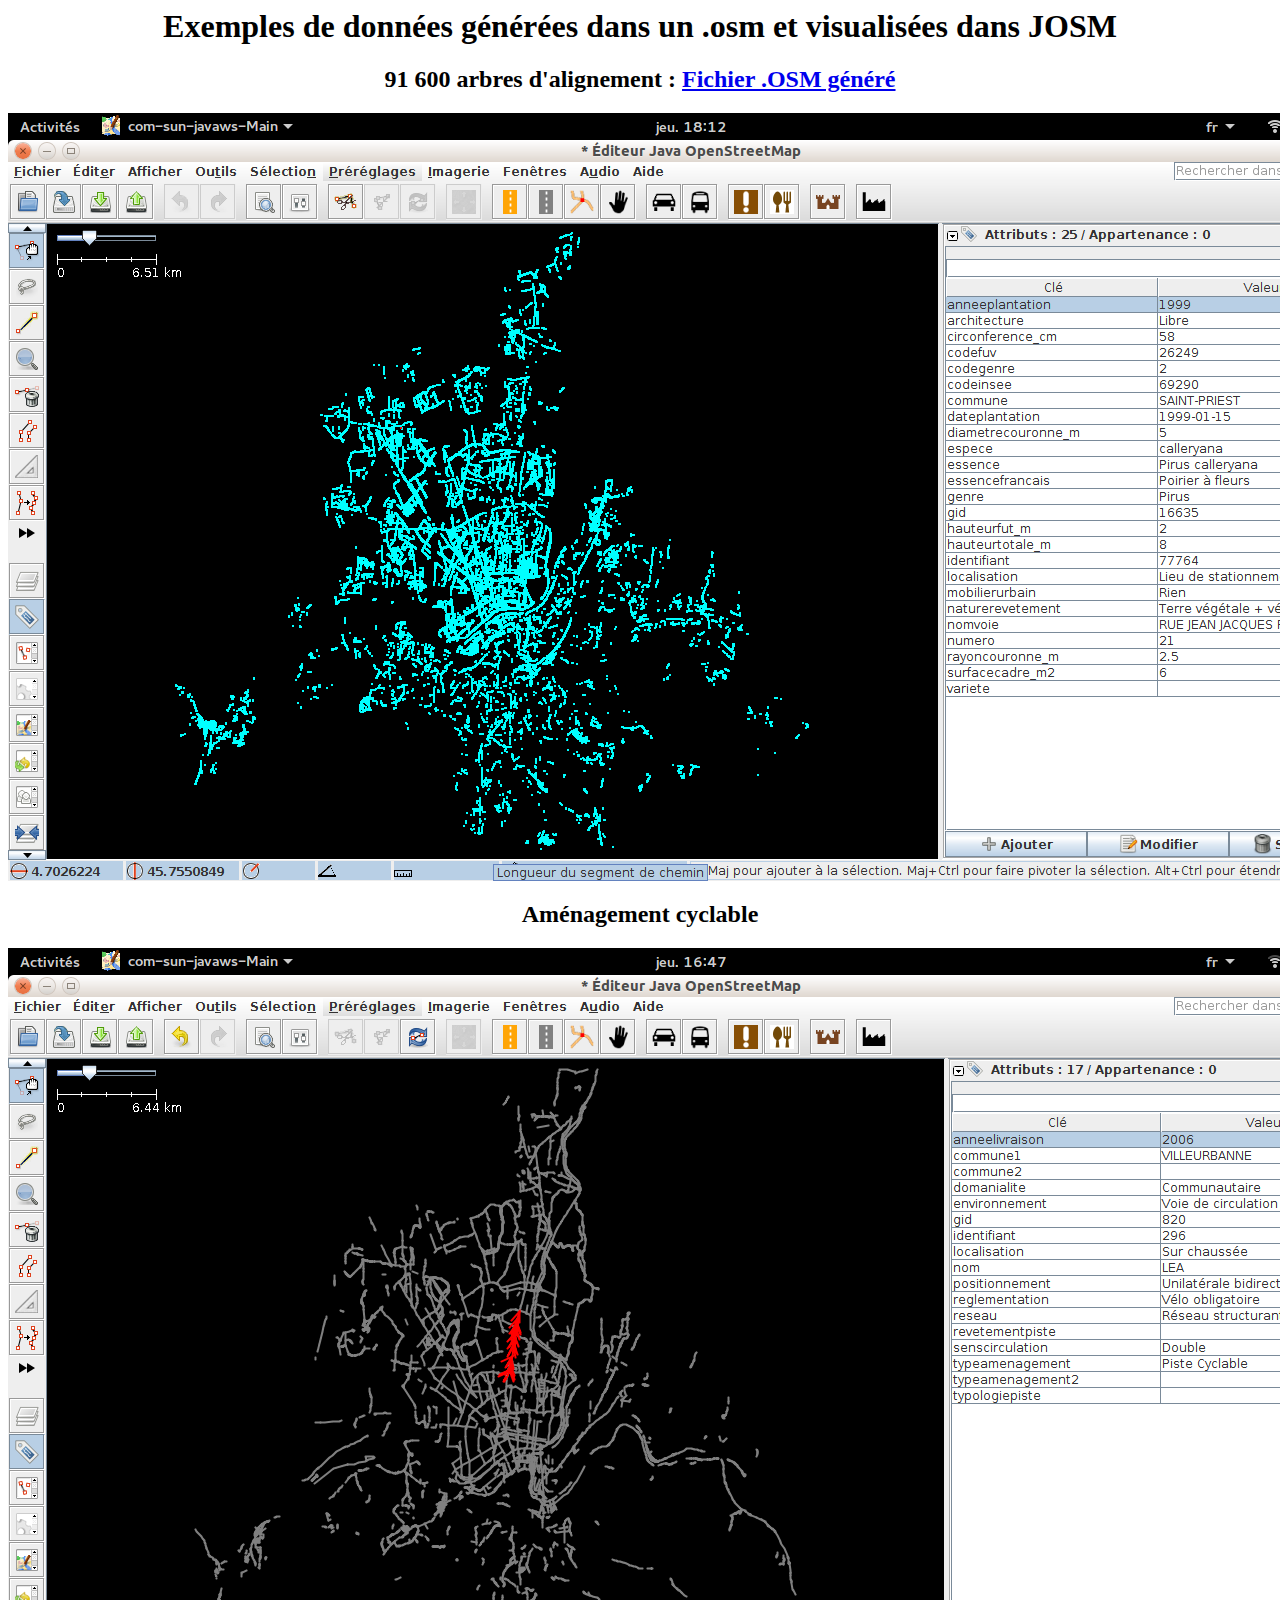
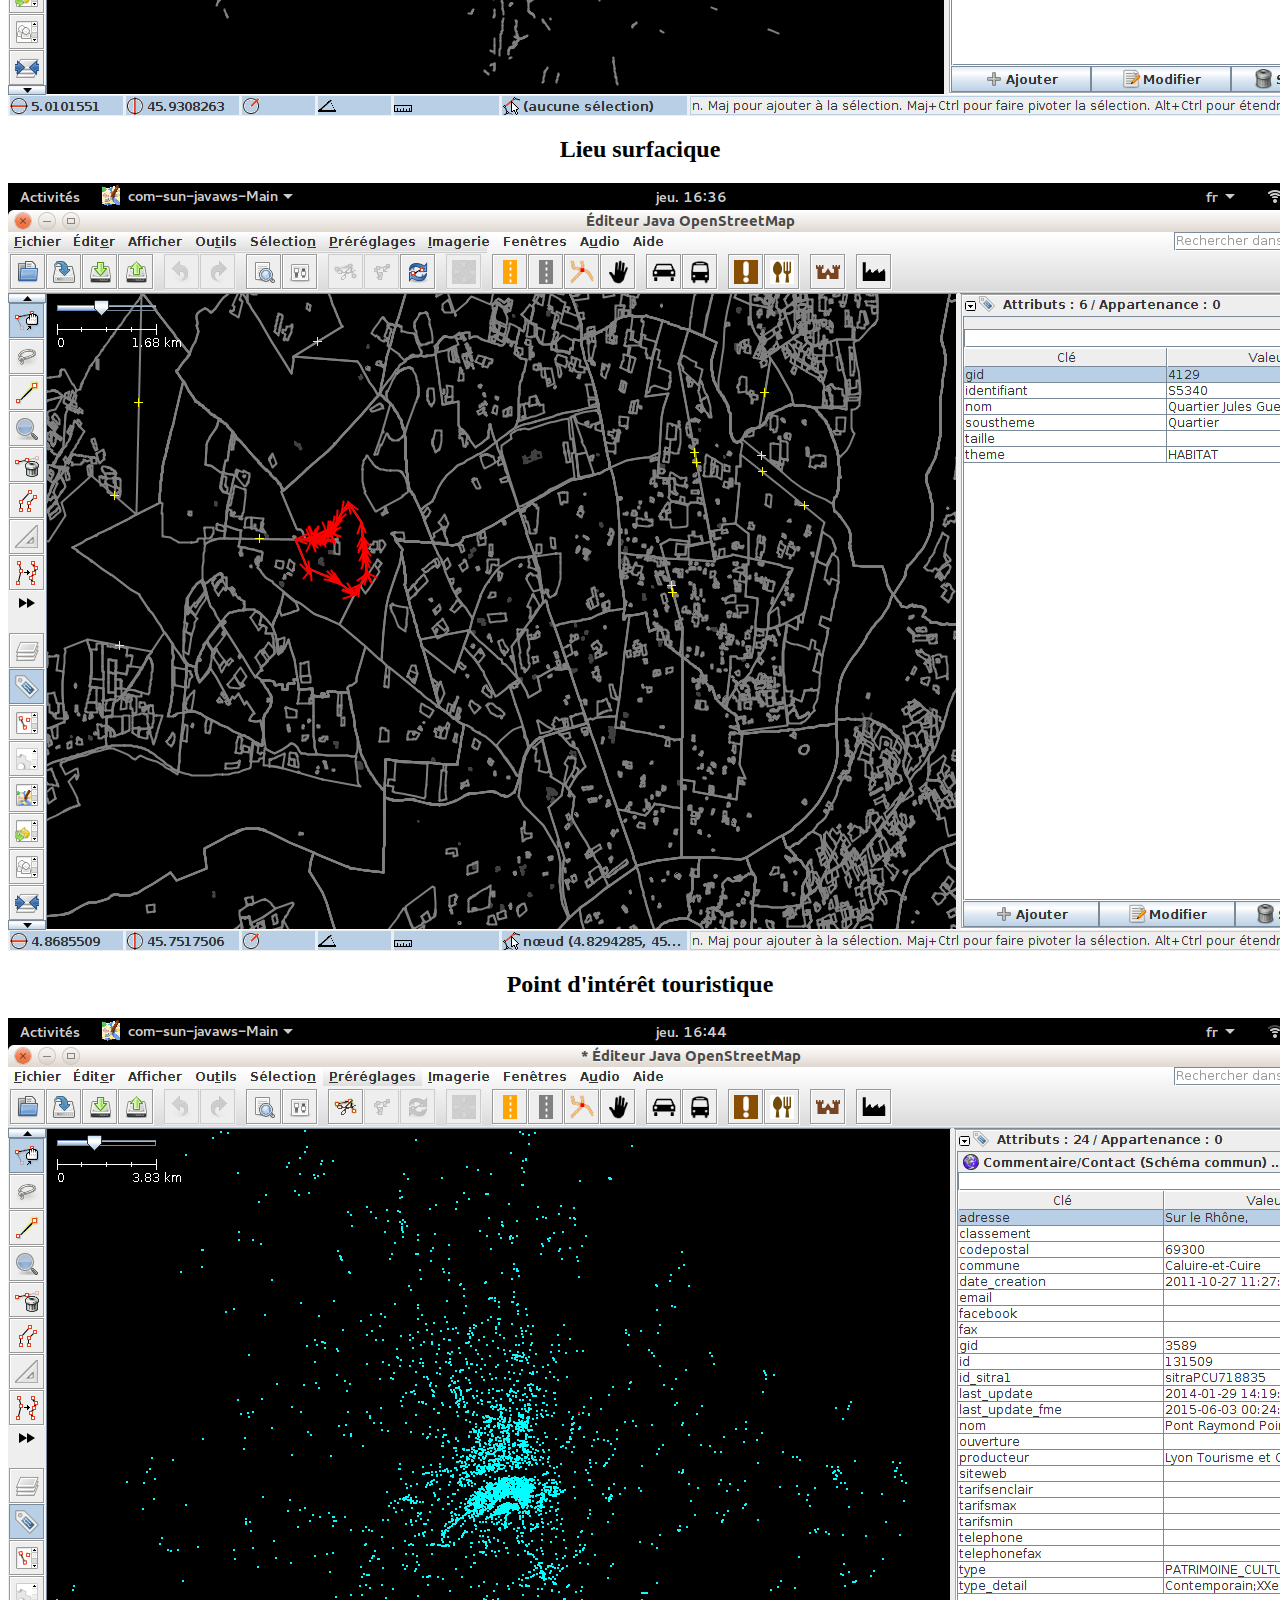
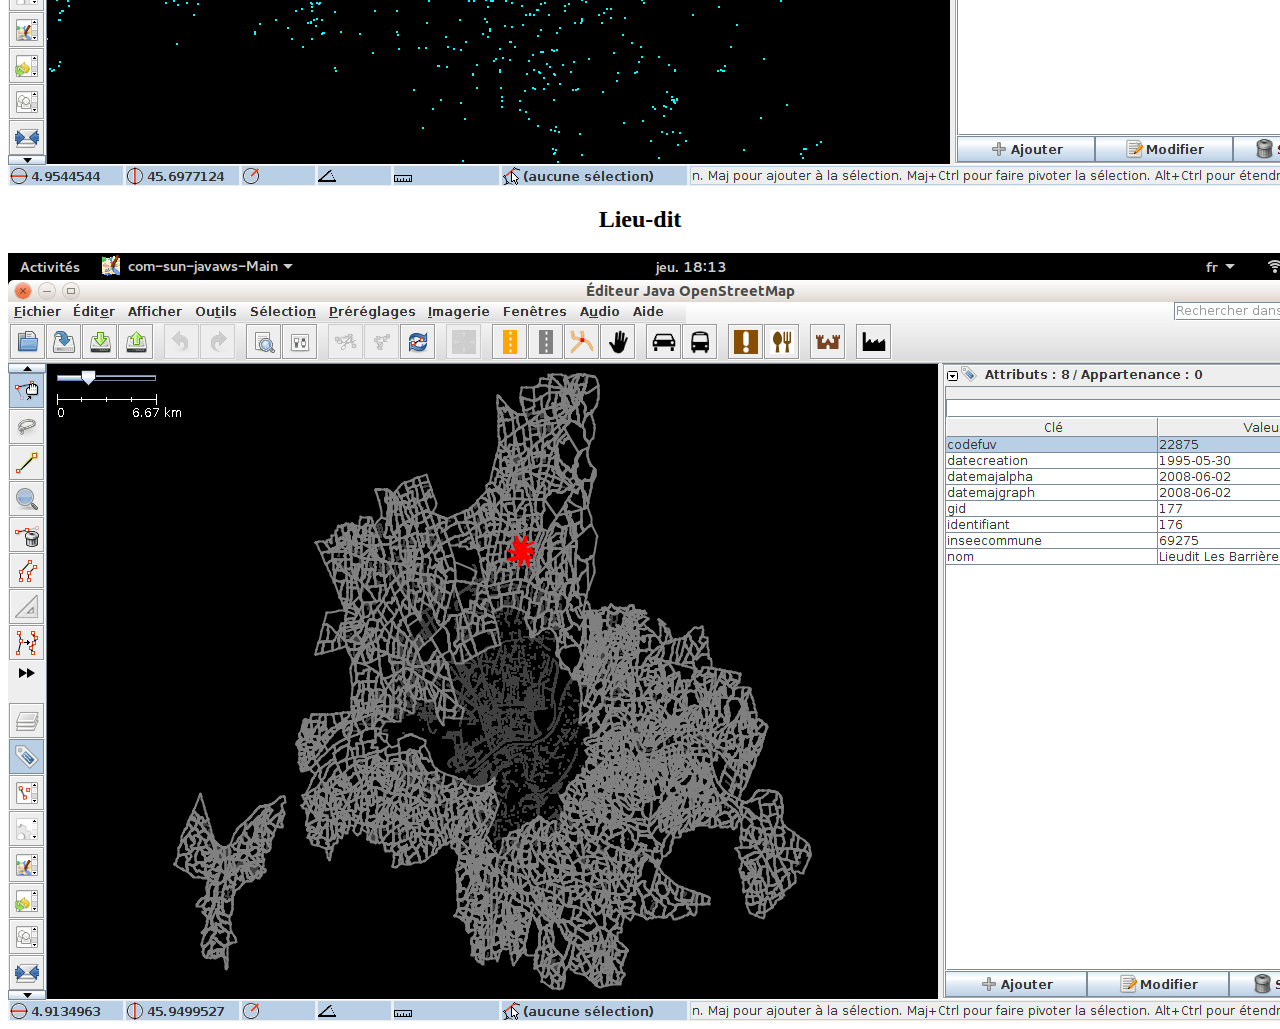
==== Help-fr/index.html @ 969742b0 "help" ====
<html>

<head>
	<meta http-equiv="Content-Type" content="text/html; charset=UTF-8" />
</head>

<body align="center">
<h1>Exemples de données générées dans un .osm et visualisées dans JOSM</h1>

<h2>91 600 arbres d'alignement : <a href="arbre d'alignement.osm">Fichier .OSM généré</a></h2>
<img src="91600 arbres d'alignement.png" />

<h2>Aménagement cyclable</h2>
<img src="Aménagement cyclable - gros plan dans JOSM.png" />

<h2>Lieu surfacique</h2>
<img src="Lieu surfacique - gros plan dans JOSM.png" />

<h2>Point d'intérêt touristique</h2>
<img src="Point d'intérêt touristique - gros plan dans JOSM.png" />

<h2>Lieu-dit</h2>
<img src="Lieu-dit.png" />

</body>



</html>
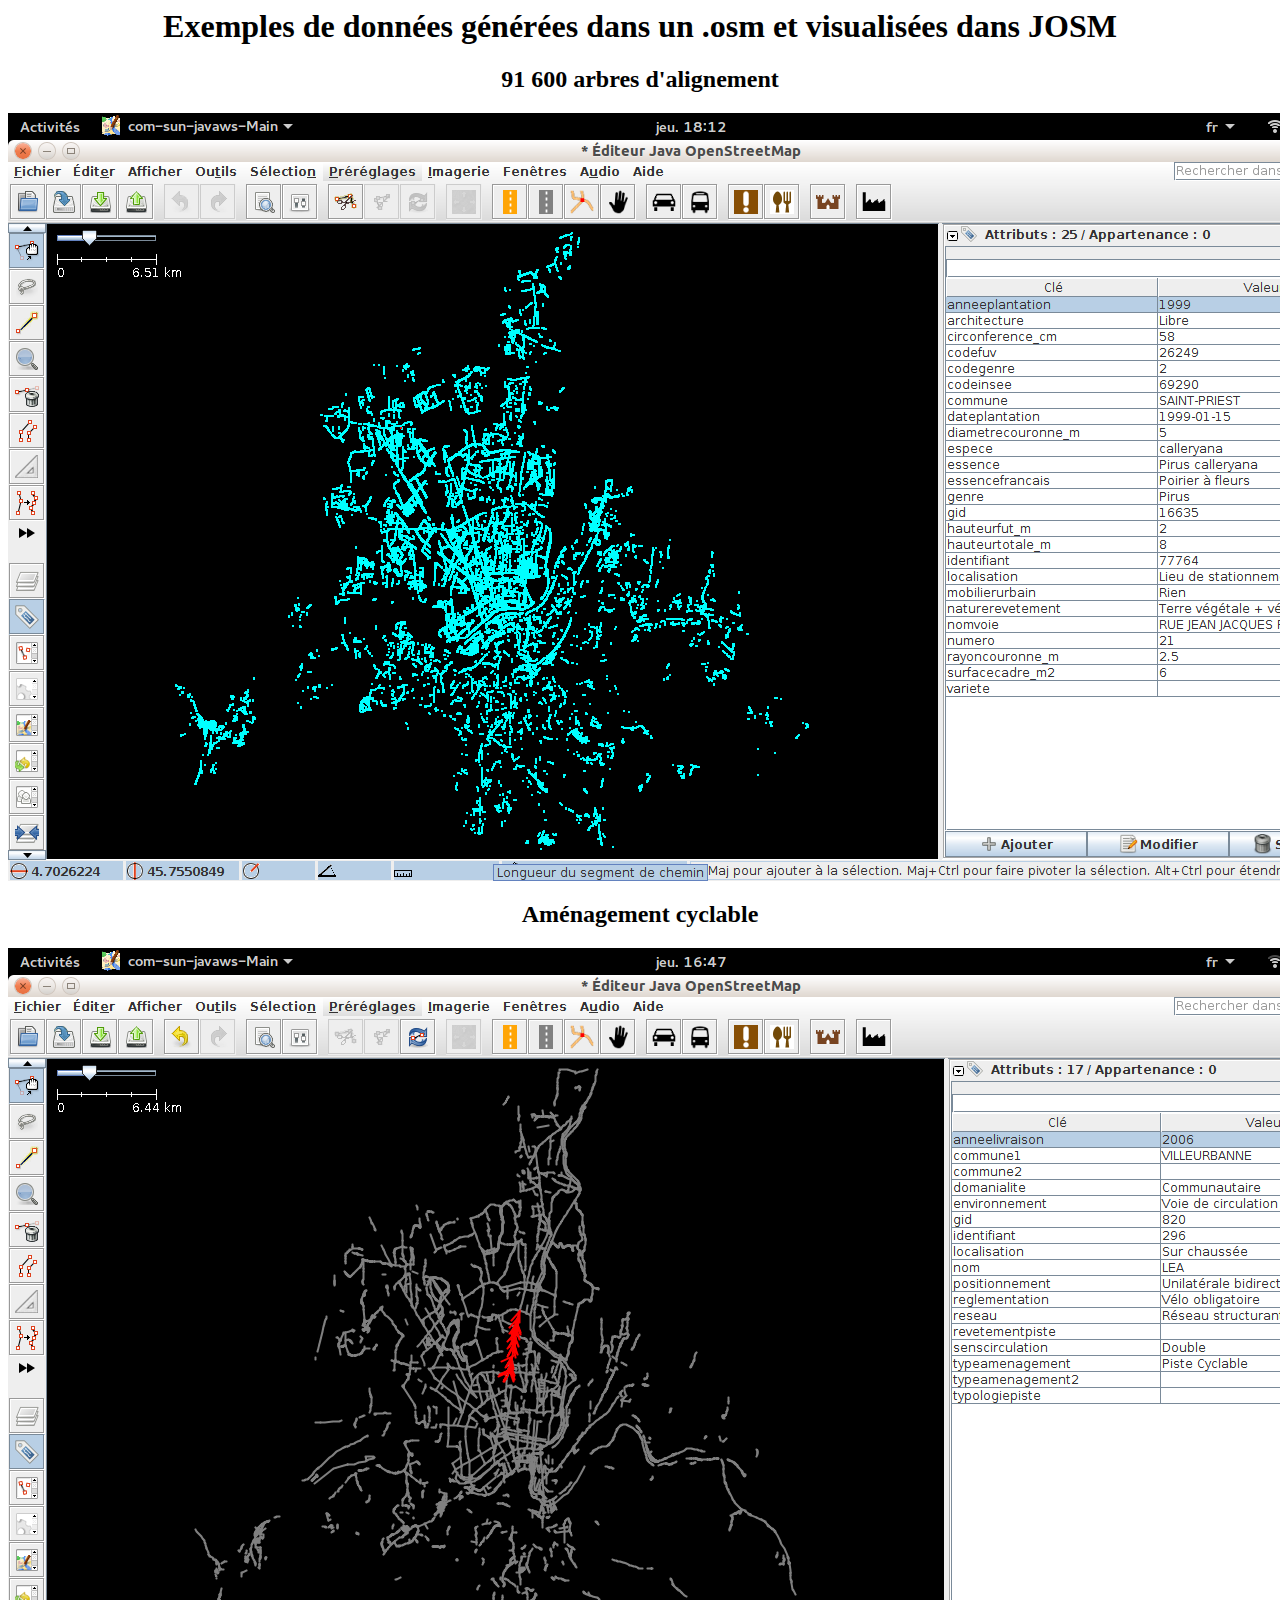
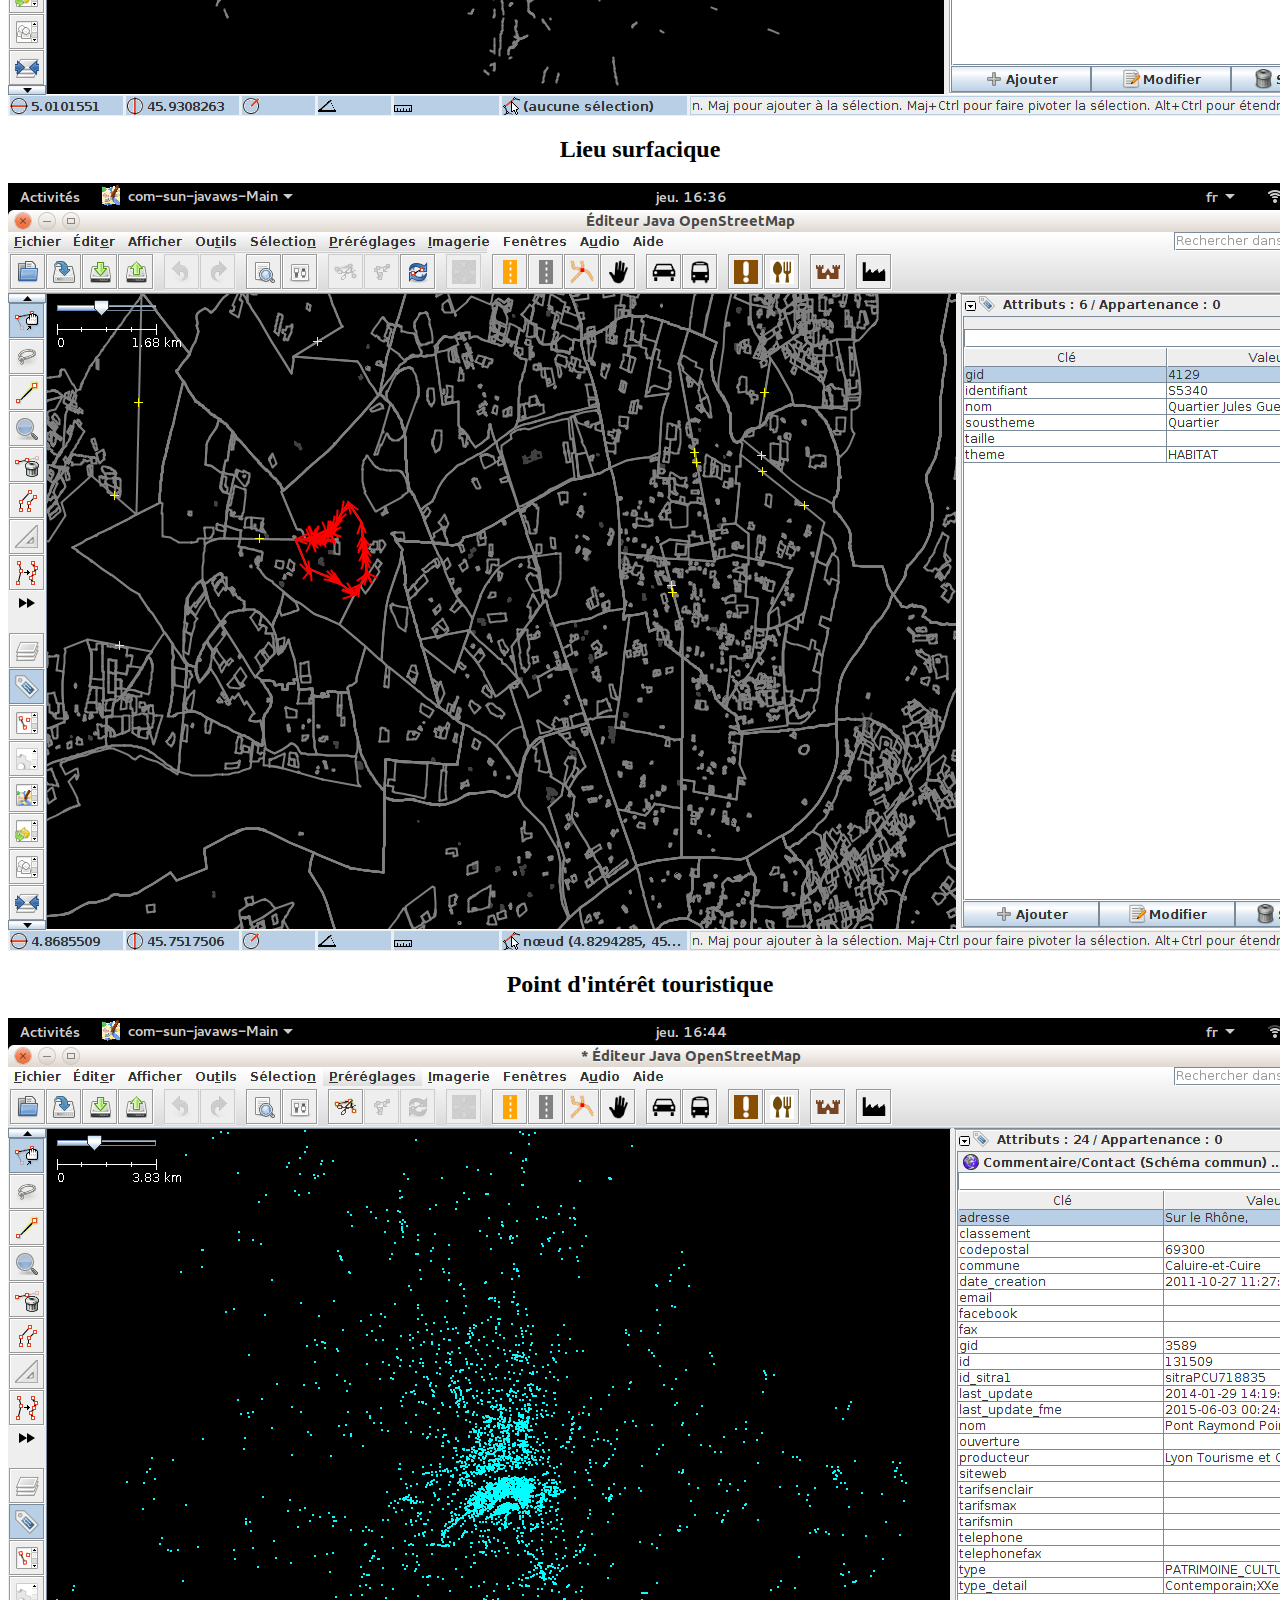
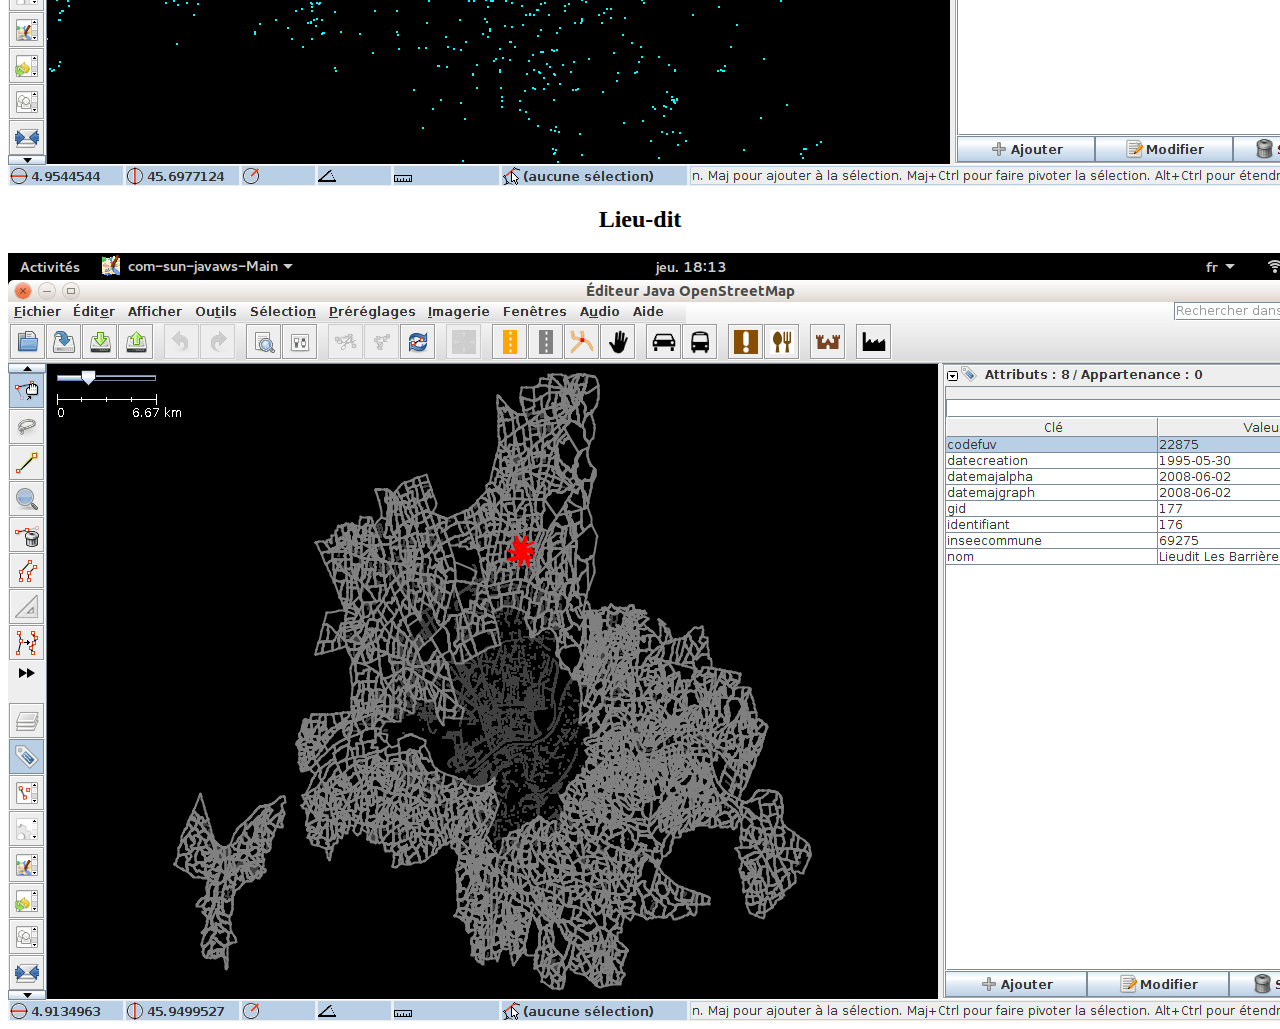
==== commit 7bf65d76: "help" ====
--- a/Help-fr/index.html
+++ b/Help-fr/index.html
@@ -7,7 +7,7 @@
 <body align="center">
 <h1>Exemples de données générées dans un .osm et visualisées dans JOSM</h1>
 
-<h2>91 600 arbres d'alignement : <a href="arbre d'alignement.osm">Fichier .OSM généré</a></h2>
+<h2>91 600 arbres d'alignement</h2>
 <img src="91600 arbres d'alignement.png" />
 
 <h2>Aménagement cyclable</h2>
